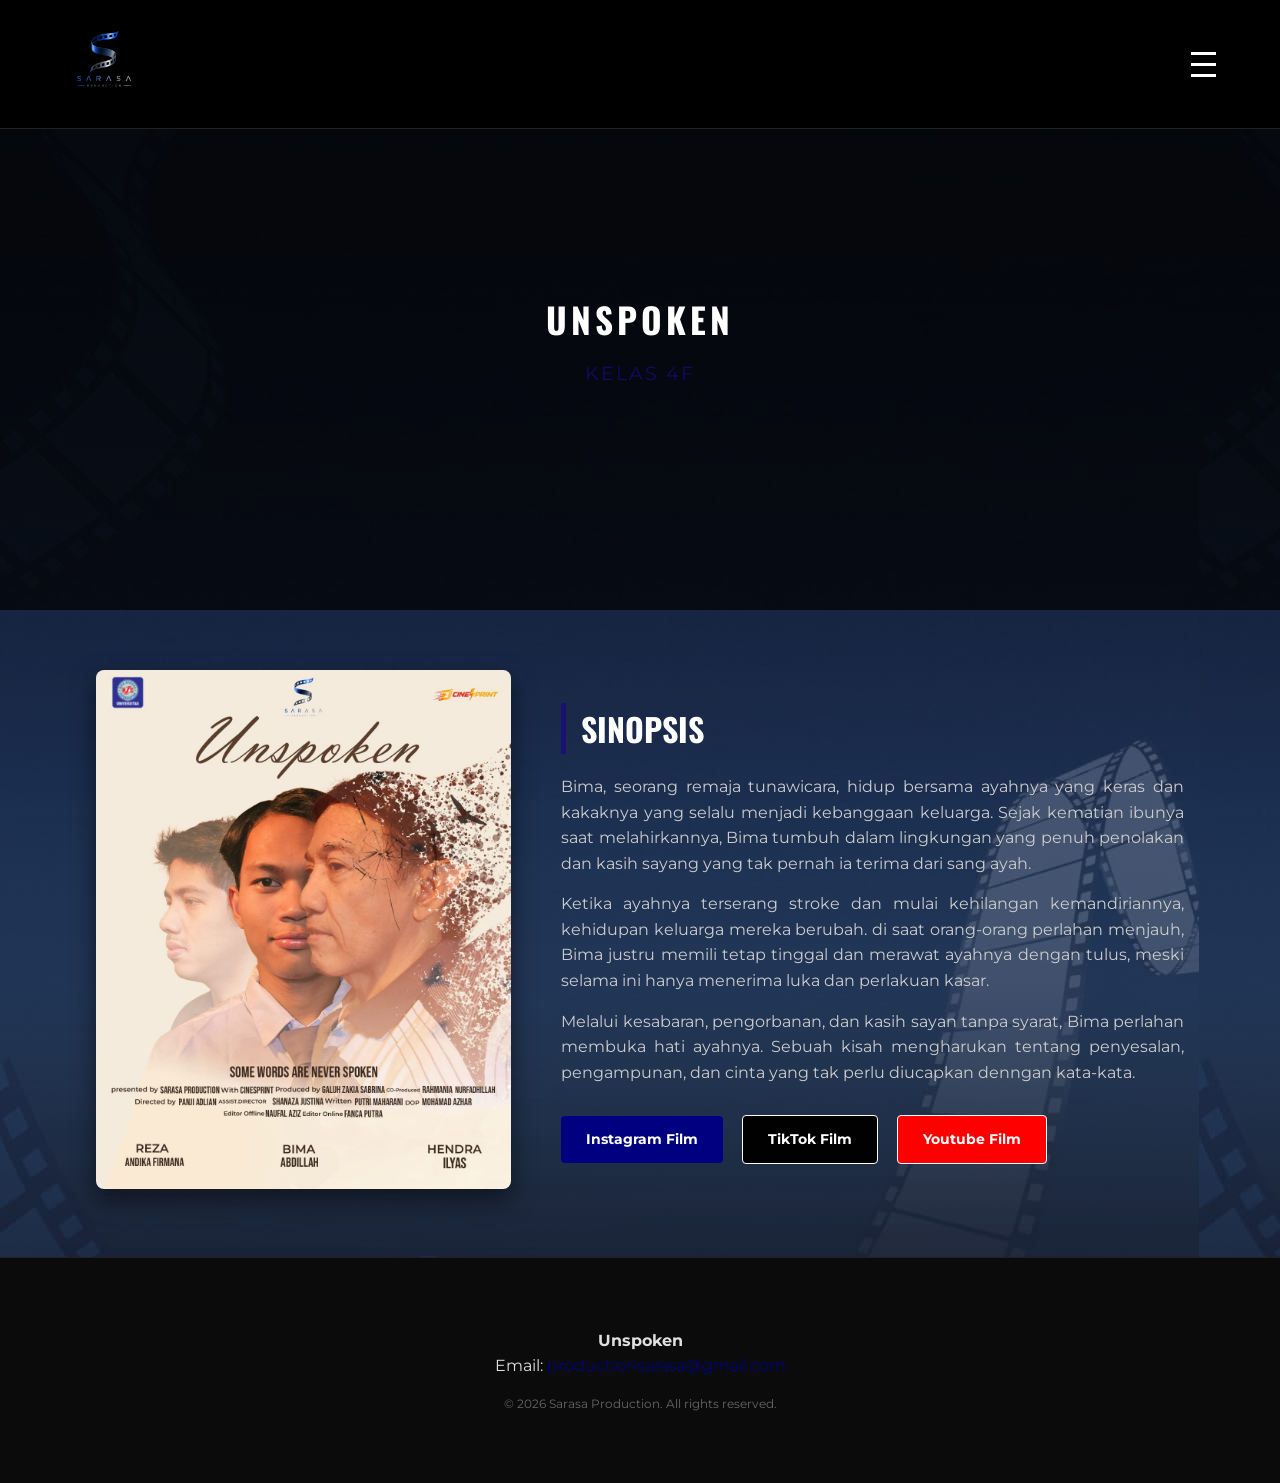
==== index.html @ 5c10332d "Add files via upload" ====
<!DOCTYPE html>
<html lang="id">
<head>
    <meta charset="UTF-8">
    <meta name="viewport" content="width=device-width, initial-scale=1.0">
    <title>Sarasa Production - Official Website</title>
    <link rel="stylesheet" href="style.css">
    <link href="https://fonts.googleapis.com/css2?family=Montserrat:wght@400;700&family=Oswald:wght@500;700&display=swap" rel="stylesheet">
</head>
<body>
 <div class="page-transition-overlay"></div>
 <nav class="navbar"></nav>
    <nav class="navbar">
        <div class="nav-container">
            <a href="#" class="logo"><img src="assets/Sarasa.jpeg" alt="Logo PH"></a>
            <ul class="nav-links" id="navLinks">
                <li><a href="#" class="active">Home Page</a></li>
                <li><a href="tentang.html">Tentang</a></li>
                <li><a href="bts.html">Behind The Scene</a></li>
                <li><a href="crew.html">Crew</a></li>
            </ul>
            <div class="menu-toggle" id="mobileMenu">
                <span></span>
                <span></span>
                <span></span>
            </div>
        </div>
    </nav>

    <header class="hero">
        <div class="hero-overlay">
            <h1>UNSPOKEN</h1>
            <p>Kelas 4F</p>
        </div>
    </header>

    <section class="main-content">
        <div class="container flex-container">
            <div class="content-image">
                <img src="assets/Unspoken.jpeg" alt="Poster Unspoken">
            </div>
            <div class="content-text">
                <h2>SINOPSIS</h2>
            <p>Bima, seorang remaja tunawicara, hidup bersama ayahnya yang keras dan kakaknya yang selalu menjadi kebanggaan keluarga. Sejak kematian ibunya saat melahirkannya, Bima tumbuh dalam lingkungan yang penuh penolakan dan kasih sayang yang tak pernah ia terima dari sang ayah.</p>
            <p>Ketika ayahnya terserang stroke dan mulai kehilangan kemandiriannya, kehidupan keluarga mereka berubah. di saat orang-orang perlahan menjauh, Bima justru memili tetap tinggal dan merawat ayahnya dengan tulus, meski selama ini hanya menerima luka dan perlakuan kasar.</p>
            <p>Melalui kesabaran, pengorbanan, dan kasih sayan tanpa syarat, Bima perlahan membuka hati ayahnya. Sebuah kisah mengharukan tentang penyesalan, pengampunan, dan cinta yang tak perlu diucapkan denngan kata-kata. </p>
                
                <div class="social-buttons">
                    <a href="https://www.instagram.com/sarasa.production" target="_blank" class="btn btn-instagram">Instagram Film</a>
                    <a href="https://www.tiktok.com/@sarasa.production_" target="_blank" class="btn btn-tiktok">TikTok Film</a>
                    <a href="https://youtube.com/@sarasaproduction4?si=i00ZDiOfF1m6f9mg" target="_blank" class="btn btn-youtube">Youtube Film</a>
                </div>
            </div>
        </div>
    </section>

    <footer>
        <div class="container text-center">
            <p><strong>Unspoken</strong></p>
            <p>Email: <a href="mailto:productionsarasa@gmail.com">productionsarasa@gmail.com</a></p>
            <p class="copy">&copy; 2026 Sarasa Production. All rights reserved.</p>
        </div>
    </footer>

    <script src="script.js"></script>
</body>
</html>
</div></body>
---- style.css ----
/* RESET STYLE DASAR */
* {
    margin: 0;
    padding: 0;
    box-sizing: border-box;
}

body {
    font-family: 'Montserrat', sans-serif;
    background-image: url(assets/background.jpeg); /* Tema Gelap seperti nuansa filmnya */
    color: #e0e0e0;
    line-height: 1.6;
    animation: FadeInPage 1.2s cubic-bezier(0.25, 1, 0.5, 1)forwards;
}

.container {
    width: 85%;
    max-width: 1200px;
    margin: 0 auto;
    padding: 40px 0;
}

/* NAVBAR */
.navbar {
    background-color:black;
    position: fixed;
    width: 100%;
    top: 0;
    z-index: 1000;
    border-bottom: 1px solid #222;
}

.nav-container {
    display: flex;
    justify-content: space-between;
    align-items: center;
    padding: 20px 5%;
}

.logo {
    color: #fff;
    font-family: 'Oswald', sans-serif;
    font-size: 24px;
    text-decoration: none;
    letter-spacing: 1px;
}

.nav-links {
    display: flex;
    list-style: none;
}

.nav-links li a {
    color: #bbb;
    text-decoration: none;
    padding: 5px 15px;
    font-size: 14px;
    text-transform: uppercase;
    transition: color 0.5s ease-in-out;
}

.nav-links li a:hover, .nav-links li a.active {
    color: #1a0a7fc5; /* Aksen merah biar dramatis */
}

/* HERO SECTION */
.hero {
    height: 60vh;
    margin-top: 70px;
    position: relative;
}

.hero-overlay {
    position: absolute;
    top: 0; left: 0; width: 100%; height: 100%;
    background: rgba(0, 0, 0, 0.7);
    display: flex;
    flex-direction: column;
    justify-content: center;
    align-items: center;
}
@font-face {
    font-family:'Vladmir' ;
    src: url('font/VLADIMIR.TTF') format('truetype');
}
    .hero h1 {
        font-family: 'Oswald', sans-serif;
        font-size: 3.5rem;
        color: #fff;
        letter-spacing: 4px;
        text-align: center;
    }
@keyframes fadeInPage {
    form{opacity: 0;
    transform: translateY(20px);}
    to{opacity: 1;
    transform: translateY(0);}
}
.hero p {
    font-size: 1.2rem; 
    color: #1a0a7fc5;
    letter-spacing: 2px;
    margin-top: 10px;
    text-transform: uppercase;
}

/* CONTENT SINOPSIS */
.flex-container {
    display: flex;
    gap: 50px;
    align-items: center;
    padding-top: 60px;
    padding-bottom: 60px;
}

.content-image {
    flex: 1;
    text-align: center;
}

.content-image img {
    max-width: 100%;
    height: auto;
    border-radius: 8px;
    box-shadow: 0 10px 25px rgba(0,0,0,0.5);
}

.content-text {
    flex: 1.5;
}

.content-text h2 {
    font-family: 'Oswald', sans-serif;
    font-size: 2rem;
    color: #fff;
    margin-bottom: 20px;
    border-left: 5px solid #1a0a7fc5;
    padding-left: 15px;
}

.content-text p {
    margin-bottom: 15px;
    text-align: justify;
    color: #ccc;
}

/* TOMBOL SOSMED */
.social-buttons {
    margin-top: 30px;
}

.btn {
    display: inline-block;
    padding: 12px 25px;
    text-decoration: none;
    font-weight: bold;
    border-radius: 4px;
    margin-right: 15px;
    transition: transform 0.2s, background 0.3s;
    font-size: 14px;
}

.btn:hover {
    transform: translateY(-3px);
}

.btn-instagram {
    background-color: navy;
    color: #fff;
}

.btn-tiktok {
    background-color: #010101;
    color: #fff;
    border: 1px solid #fff;
}
.btn-youtube {
    background-color: red;
    color: #fff;
    border: 1px solid #fff;}

/* FOOTER */
footer {
    background-color: #0b0b0b;
    padding: 30px 0;
    border-top: 1px solid #222;
}

.text-center {
    text-align: center;
}

footer a {
    color: navy;
    text-decoration: none;
}

.copy {
    margin-top: 15px;
    font-size: 12px;
    color: #666;
}

/* RESPONSIF UNTUK HP */
.menu-toggle {
    display: none;
    flex-direction: column;
    cursor: pointer;
}

.menu-toggle span {
    height: 3px;
    width: 25px;
    background-color: #fff;
    margin: 4px 0;
    transition: 0.4s;
}

@media (max-width: 768px) {
    .flex-container {
        flex-direction: column;
    }}
    @media (max-width: 1024px) {
        
        }
        @media (max-width: 600px) {
            
        }    
    .menu-toggle {
        display: flex;
    }
    
    .nav-links {
        display: none;
        flex-direction: column;
        width: 100%;
        position: absolute;
        top: 70px;
        left: 0;
        background-color: #0b0b0b;
        text-align: center;
        border-bottom: 1px solid #222;
    }
    
    .nav-links.active {
        display: flex;
    }
    
    .nav-links li {
        margin: 15px 0;
    }
    
    .hero h1 {
        font-size: 2.2rem;
    }

.logo img{
    width: 80px;
    height: auto;
}
/* STYLING GALERI BTS FULL FOTO */
.bts-full-grid {
    display: grid;
    grid-template-columns: repeat(auto-fit, minmax(300px, 1fr));
    gap: 25px;
    padding: 0 10px;
}

.bts-item {
    position: relative;
    overflow: hidden;
    border-radius: 8px;
    border: 1px solid #222;
    background-color: #111;
    box-shadow: 0 5px 15px rgba(0,0,0,0.3);
}

.bts-item img {
    width: 100%;
    height: 220px;
    object-fit: cover; /* Biar fotonya kepotong rapi gak gepeng */
    display: block;
    transition: transform 0.4s ease;
}

/* Efek pas foto didekati mouse */
.bts-item:hover img {
    transform: scale(1.08); /* Foto otomatis nge-zoom halus */
}

/* Teks keterangan di bawah foto */
.bts-caption {
    padding: 15px;
    font-size: 0.9rem;
    color: #ccc;
    background-color: #0d0d0d;
    text-align: center;
    font-weight: 500;
    border-top: 1px solid #222;
}
/* Lapisan hitam yang menutup layar penuh */
.page-transition-overlay {
    position: fixed;
    top: 0;
    left: 0;
    width: 100%;
    height: 100%;
    background-color: #0b132b; /* Samakan dengan warna background web kamu */
    z-index: 99999; /* Angka gede biar dia di lapisan paling depan */
    pointer-events: none; /* Biar gak nge-blok klik pas tirai kebuka */
    
    /* Jalankan animasi tirai kebuka ke atas pas halaman di-load */
    animation: shutterOpen 0.8s cubic-bezier(0.77, 0, 0.175, 1) forwards;
}

/* Class tambahan dari JS untuk nutup tirai pas menu diklik */
.page-transition-overlay.shutter-close {
    animation: shutterClose 0.6s cubic-bezier(0.77, 0, 0.175, 1) forwards;
}

/* LOGIKA GERAKAN TIRAI */
@keyframes shutterOpen {
    from { transform: translateY(0); }       /* Menutupi layar */
    to { transform: translateY(-100%); }     /* Meluncur keluar ke atas */
}

@keyframes shutterClose {
    from { transform: translateY(100%); }    /* Mulai dari bawah luar layar */
    to { transform: translateY(0); }         /* Naik ke atas nutupin layar */
}
.crew-container {
    display: flex;
    flex-wrap: wrap; /* Biar otomatis turun kalau layar HP/kekecilan */
    justify-content: flex-start; /* Kartu crew otomatis ngumpul di tengah */
    gap: 2%; /* Jarak antar kartu crew biar ada sela estetik */
    padding: 120px 20px 40px 20px;
    width: 100%;
    max-width: 1200px;
    margin: 0 auto;
}

/* Pengaturan frame/kartu per crew */
.crew-card {
    flex: 0 0 18.4%; /* Ukuran dasar kartu */
    max-width: 340px; /* Batas lebar maksimal biar gak kebesaran */
    background-color: #151d30; /* Background gelap biar teks putihnya menyala */
    border-radius: 8px;
    overflow: hidden;
    text-align: center; /* Bikin nama & jabatan otomatis di tengah */
    box-shadow: 0 4px 15px rgba(0, 0, 0, 0.3);
    margin-bottom: 20px;
}

/* 🌟 KUNCI RASIO 4:3 PADA FOTO CREW 🌟 */
.crew-photo {
    width: 100%;
    height: 220px; /* Mengunci tinggi barisan biar sejajar rata air */
    background-color: #0b132b; /* Kasih background gelap buat nutup sisa ruang foto */
    overflow: hidden;
    display: flex;
    align-items: center;
    justify-content: center;
}

/* 2. JURUS BIAR GAMBAR KELIATAN UTUH SEMUA GAK KEPOTONG */
.crew-photo img {
    width: 100%;
    height: 100%;
    object-fit: contain; /* 🌟 FOTO BAKAL MENGECIL PAS DI DALAM KOTAK, KELIATAN UTUH SEMUA! */
    transition: transform 0.3s ease;
}

/* Efek zoom tipis pas foto crew dilewati mouse */
.crew-card:hover .crew-photo img {
    transform: scale(1.05);
}

/* Area teks nama dan jabatan di bawah foto */
.crew-details {
    padding: 20px 15px;
}

.crew-details h3 {
    font-size: 1.2rem;
    color: #ffffff;
    margin-bottom: 5px;
    font-weight: 600;
}

.crew-details p {
    font-size: 0.9rem;
    color: #ff3333; /* Warna merah khas biar jabatannya stand out */
    font-weight: 500;
    letter-spacing: 1px;
    text-transform: uppercase; /* Bikin tulisan jabatan huruf besar semua */
}
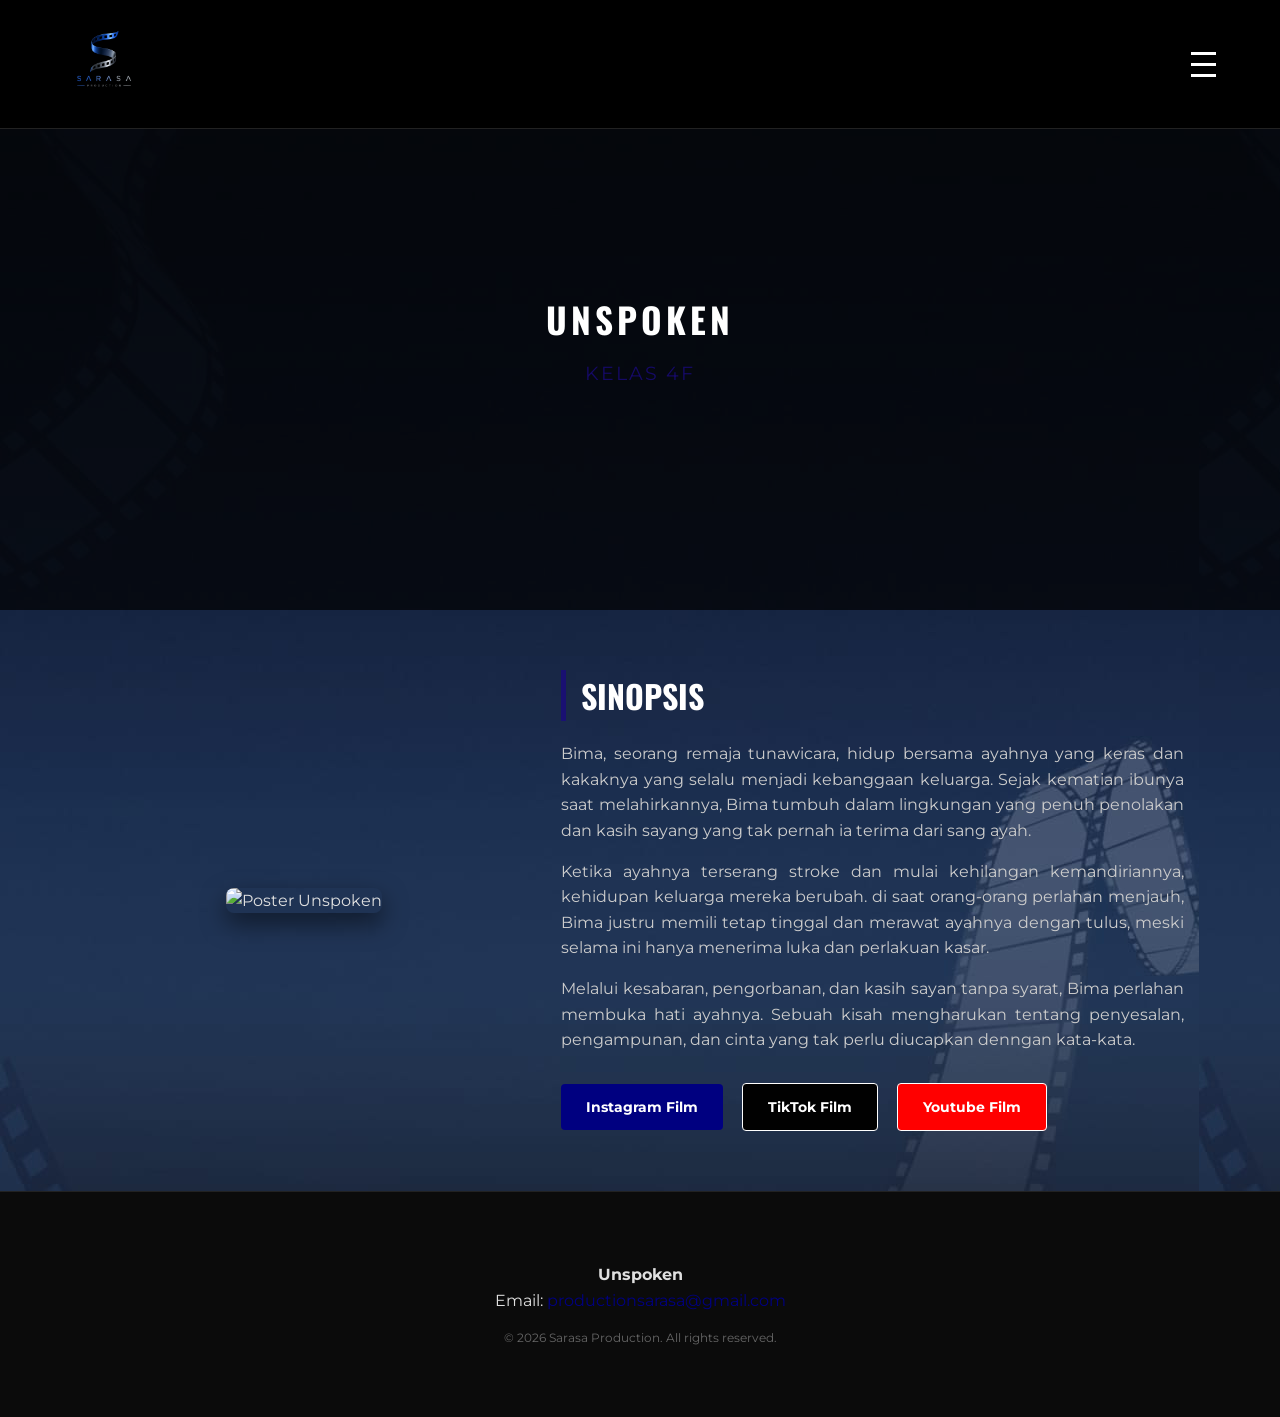
==== commit 7cc521d0: "Update index.html" ====
--- a/index.html
+++ b/index.html
@@ -37,7 +37,7 @@
     <section class="main-content">
         <div class="container flex-container">
             <div class="content-image">
-                <img src="assets/Unspoken.jpeg" alt="Poster Unspoken">
+                <img src="assets/Unspoken 1.jpeg" alt="Poster Unspoken">
             </div>
             <div class="content-text">
                 <h2>SINOPSIS</h2>
@@ -65,4 +65,4 @@
     <script src="script.js"></script>
 </body>
 </html>
-</div></body>+</div></body>
--- a/style.css
+++ b/style.css
@@ -393,4 +393,26 @@
     font-weight: 500;
     letter-spacing: 1px;
     text-transform: uppercase; /* Bikin tulisan jabatan huruf besar semua */
-}+}
+/* 🌟 PAS LAYAR UKURAN HP (MOBILE) 🌟 */
+@media screen and (max-width: 600px) {
+    .crew-container {
+        gap: 25px; /* Jarak antar kartu ke bawah biar gak nempel */
+        padding: 40px 15px; /* Sisi kanan kiri agak dirapetin dikit biar pas di HP */
+    }
+
+    .crew-card {
+        /* 🌟 KUNCINYA DI SINI: Set 100% biar isi 1 kartu penuh per baris ala BTS! */
+        flex: 0 0 100%; 
+        max-width: 100%; /* Biar kartunya melebar sempurna mengikuti lebar HP */
+    }
+
+    .crew-photo {
+        height: 280px; /* Tingginya dinaikin dikit pas di HP biar fotonya kelihatan lebih puas dan gak gepeng */
+    }
+    
+    .crew-section h2 {
+        font-size: 1.8rem; /* Ukuran font judul meet our crew agak dikecilkan biar gak offside di layar HP */
+        padding-top: 100px;
+    }
+}
